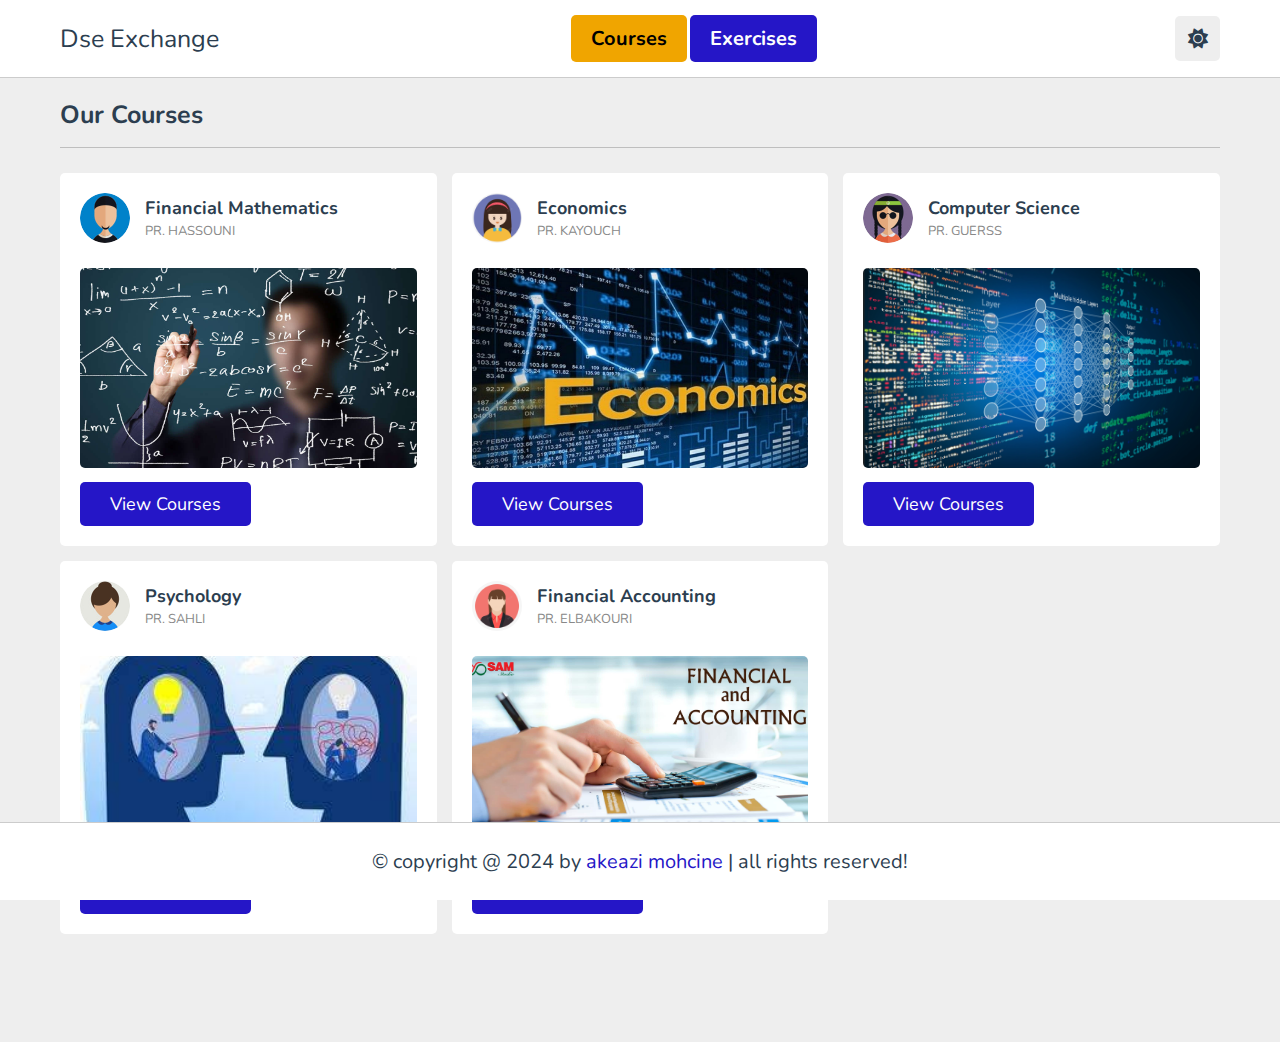
==== index.html @ cc190329 "Update index.html" ====
<!DOCTYPE html>
<html lang="en">
<head>
   <meta charset="UTF-8">
   <meta http-equiv="X-UA-Compatible" content="IE=edge">
   <meta name="viewport" content="width=device-width, initial-scale=1.0">
   <title>Courses</title>

   <!-- font awesome cdn link  -->
   <link rel="stylesheet" href="https://cdnjs.cloudflare.com/ajax/libs/font-awesome/6.1.2/css/all.min.css">

   <!-- custom css file link  -->
   <link rel="stylesheet" href="css/style.css">
</head>
<body>

   <header class="header">
   
      <section class="flex">
   
         <a class="logo">Dse Exchange</a>
   
         <!-- Navigation Menu -->
         <nav class="navbar">
            <a class="big-link" href="index.html">Courses</a>
            <a class="big-link2" href="exercices.html">Exercises</a>
         </nav>
   
         <div class="icons">
            <div id="toggle-btn" class="fas fa-sun"></div>
         </div>
   
      </section>
   
   </header>   

<section class="courses">

   <h1 class="heading">Our Courses</h1>

   <div class="box-container">

      <div class="box">
         <div class="tutor">
            <img src="images/pic-4.jpg" alt="">
            <div class="info">
               <h3>Financial Mathematics</h3>
               <span>PR. HASSOUNI</span>
            </div>
         </div>
         <div class="thumb">
            <img src="images/fm.jpg" alt="">
            <a href="https://drive.google.com/drive/folders/1crMTccgxnevc5hbX9Dedl_AWWktTuUUi?usp=sharing" class="inline-btn">View Courses</a>
         </div>
      </div>

      <div class="box">
         <div class="tutor">
            <img src="images/pic8.jpg" alt="">
            <div class="info">
               <h3>Economics</h3>
               <span>PR. KAYOUCH</span>
            </div>
         </div>
         <div class="thumb">
            <img src="images/ecp.jpg" alt="">
            <a href="https://drive.google.com/drive/folders/1Th9rCBXiQzk5JSI3IMgXbAjvZ4l3m2qk?usp=sharing" class="inline-btn">View Courses</a>
         </div>
      </div>

      <div class="box">
         <div class="tutor">
            <img src="images/pic-2.jpg" alt="">
            <div class="info">
               <h3>Computer Science</h3>
               <span>PR. GUERSS</span>
            </div>
         </div>
         <div class="thumb">
            <img src="images/cs.png" alt="">
            <a href="https://drive.google.com/drive/folders/1ckZdYh1-syMesNql-fNwodnT44uyg0Ip?usp=drive_link" class="inline-btn">View Courses</a>
         </div>
      </div>

      <div class="box">
         <div class="tutor">
            <img src="images/pic-5.jpg" alt="">
            <div class="info">
               <h3>Psychology</h3>
               <span>PR. SAHLI</span>
            </div>
         </div>
         <div class="thumb">
            <img src="images/psychology.jpg" alt="">
            <a href="https://drive.google.com/drive/folders/1phlocwtbNQ9OZo2o2fSJw6K4sca0EnSo?usp=sharing" class="inline-btn">View Courses</a>
         </div>
      </div>

      <div class="box">
         <div class="tutor">
            <img src="images/pic6.jpg" alt="">
            <div class="info">
               <h3>Financial Accounting</h3>
               <span>PR. ELBAKOURI</span>
            </div>
         </div>
         <div class="thumb">
            <img src="images/faa.jpg" alt="">
            <a href="https://drive.google.com/drive/folders/1cn_ywkUSxmwMrt8KOlFSHFh9-qD40tRK?usp=sharing" class="inline-btn">View Courses</a>
         </div>
      </div>

   </div>
</section>

<footer class="footer">
   &copy; copyright @ 2024 by <span>akeazi mohcine</span> | all rights reserved!
</footer>

<!-- custom js file link  -->
<script src="js/script.js"></script>

</body>
</html>
---- css/style.css ----
@import url('https://fonts.googleapis.com/css2?family=Nunito:wght@200;300;400;500;600;700&display=swap');

:root{
   --main-color:#2516c7;
   --red:#e74c3c;
   --orange:#f39c12;
   --light-color:#888;
   --light-bg:#eee;
   --black:#2c3e50;
   --white:#fff;
   --border:.1rem solid rgba(0,0,0,.2);
}

*{
   font-family: 'Nunito', sans-serif;
   margin:0; padding:0;
   box-sizing: border-box;
   outline: none; border:none;
   text-decoration: none;
}

*::selection{
   background-color: var(--main-color);
   color:#fff;
}

html{
   font-size: 62.5%;
   overflow-x: hidden;
}

html::-webkit-scrollbar{
   width: 1rem;
   height: .5rem;
}

html::-webkit-scrollbar-track{
   background-color: transparent;
}

html::-webkit-scrollbar-thumb{
   background-color: var(--main-color);
}

body{
   background-color: var(--light-bg);
 
}
/* Make the <a> tag bigger */
.big-link {
   font-size: 2rem; /* Makes the font larger */
   font-weight: bold; /* Makes the font bold */
   color: #000; /* Text color */
   text-decoration: none; /* Remove the underline */
}

/* Optional: Add padding to make it stand out more */
.big-link {
   padding: 10px 20px; /* Adds space around the text */
   background-color: #f0a500; /* Add background color */
   border-radius: 5px; /* Rounds the corners */
   display: inline-block; /* Makes padding work better */
}

/* Hover effect */
.big-link:hover {
   background-color: #2c3e50; /* Change background on hover */
   color: #fff; /* Change text color on hover */
}
.big-link2 {
   font-size: 2rem; /* Makes the font larger */
   font-weight: bold; /* Makes the font bold */
   color: #fdfdfd; /* Text color */
   text-decoration: none; /* Remove the underline */
}

/* Optional: Add padding to make it stand out more */
.big-link2 {
   padding: 10px 20px; /* Adds space around the text */
   background-color: #2516c7; /* Add background color */
   border-radius: 5px; /* Rounds the corners */
   display: inline-block; /* Makes padding work better */
}

/* Hover effect */
.big-link2:hover {
   background-color: #2c3e50; /* Change background on hover */
   color: #fff; /* Change text color on hover */
}
body.dark{
   --light-color:#aaa;
   --light-bg:#333;
   --black:#fff;
   --white:#222;
   --border:.1rem solid rgba(255,255,255,.2);
}

body.active{
   padding-left: 0;
}

section{
   padding:2rem;
   margin: 0 auto;
   max-width: 1200px;
}

.heading{
   font-size: 2.5rem;
   color:var(--black);
   margin-bottom: 2.5rem;
   border-bottom: var(--border);
   padding-bottom: 1.5rem;
   text-transform: capitalize;
}

.inline-btn{
   border-radius: .5rem;
   color:#fff;
   font-size: 1.8rem;
   cursor: pointer;
   text-transform: capitalize;
   padding:1rem 3rem;
   text-align: center;
   margin-top: 1rem;
   display: inline-block;
   background-color: var(--main-color);
}
.inline-btn:hover{
   background-color: var(--black);
   color: var(--white);
}
.header{
   position: sticky;
   top:0; left:0; right: 0;
   background-color: var(--white);
   z-index: 1000;
   border-bottom: var(--border);
}


.header .flex{
   display: flex;
   align-items: center;
   justify-content: space-between;
   position: relative;
   padding: 1.5rem 2rem;
}

.header .flex .logo{
   font-size: 2.5rem;
   color: var(--black);
}
.header .flex .icons div{
   font-size: 2rem;
   color:var(--black);
   background-color: var(--light-bg);
   border-radius: .5rem;
   height: 4.5rem;
   width: 4.5rem;
   line-height: 4.5rem;
   cursor: pointer;
   text-align: center;
   margin-left: .7rem;
}

.header .flex .icons div:hover{
   background-color: var(--black);
   color:var(--white);
}

.header .flex .profile{
   position: absolute;
   top:120%; right: 2rem;
   background-color: var(--white);
   border-radius: .5rem;
   padding: 1.5rem;
   text-align: center;
   overflow: hidden;
   transform-origin: top right;
   transform: scale(0);
   transition: .2s linear;
   width: 30rem;
}

.header .flex .profile.active{
   transform: scale(1);
}

.header .flex .profile .image{
   height: 10rem;
   width: 10rem;
   border-radius: 50%;
   object-fit: contain;
   margin-bottom: 1rem;
}

.header .flex .profile .name{
   font-size: 2rem;
   color:var(--black);
   overflow: hidden;
   text-overflow: ellipsis;
   white-space: nowrap;
}

.header .flex .profile .role{
   font-size: 1.8rem;
   color: var(--light-color);
}





.courses .box-container{
   display: grid;
   grid-template-columns: repeat(auto-fit, minmax(30rem, 1fr));
   gap:1.5rem;
   justify-content: center;
   align-items: flex-start;
}

.courses .box-container .box{
   border-radius: .5rem;
   background-color: var(--white);
   padding: 2rem;
}

.courses .box-container .box .tutor{
   display: flex;
   align-items: center;
   gap: 1.5rem;
   margin-bottom: 2.5rem;
}

.courses .box-container .box .tutor img{
   height: 5rem;
   width: 5rem;
   border-radius: 50%;
   object-fit: cover;
}

.courses .box-container .box .tutor h3{
   font-size: 1.8rem;
   color: var(--black);
   margin-bottom: .2rem;
}

.courses .box-container .box .tutor span{
   font-size: 1.3rem;
   color:var(--light-color);
}

.courses .box-container .box .thumb{
   position: relative;
}

.courses .box-container .box .thumb span{
   position: absolute;
   top:1rem; left: 1rem;
   border-radius: .5rem;
   padding: .5rem 1.5rem;
   background-color: rgba(0,0,0,.3);
   color: #fff;
   font-size: 1.5rem;
}

.courses .box-container .box .thumb img{
   width: 100%;
   height: 20rem;
   object-fit: cover;
   border-radius: .5rem;
}

.courses .box-container .box .title{
   font-size: 2rem;
   color: var(--black);
   padding-bottom: .5rem;
   padding-top: 1rem;
}

.courses .more-btn{
   text-align: center;
   margin-top: 2rem;
}







.footer{
   background-color: var(--white);
   border-top: var(--border);
   position: sticky;
   bottom: 0; left: 0; right: 0;
   text-align: center;
   font-size: 2rem;
   padding:2.5rem 2rem;
   color:var(--black);
   margin-top: 1rem;
   z-index: 1000;
   /* padding-bottom: 9.5rem; */
}

.footer span{
   color:var(--main-color);
}



@media (max-width:1200px){

   body{
      padding-left: 0;
   }

   .side-bar{
      left: -30rem;
      transition: .2s linear;
   }

   .side-bar #close-btn{
      display: block;
   }

   .side-bar.active{
      left: 0;
      box-shadow: 0 0 0 100vw rgba(0,0,0,.8);
      border-right: 0;
   }

}

@media (max-width:991px){

   html{
      font-size: 55%;
   }

}

@media (max-width:768px){

   #search-btn{
      display: inline-block;
   }

   .header .flex .search-form{
      position: absolute;
      top: 99%; left: 0; right: 0;
      border-top: var(--border);
      border-bottom: var(--border);
      background-color: var(--white);
      border-radius: 0;
      width: auto;
      padding: 2rem;
      clip-path: polygon(0 0, 100% 0, 100% 0, 0 0);
      transition: .2s linear;
   }

   .header .flex .search-form.active{
      clip-path: polygon(0 0, 100% 0, 100% 100%, 0 100%);
   }

}

@media (max-width:450px){

   html{
      font-size: 50%;
   }

   .flex-btn{
      gap: 0;
      flex-flow: column;
   }

   .home-grid .box-container{
      grid-template-columns: 1fr;
   }

   .about .row .image img{
      height: 25rem;
   }

}
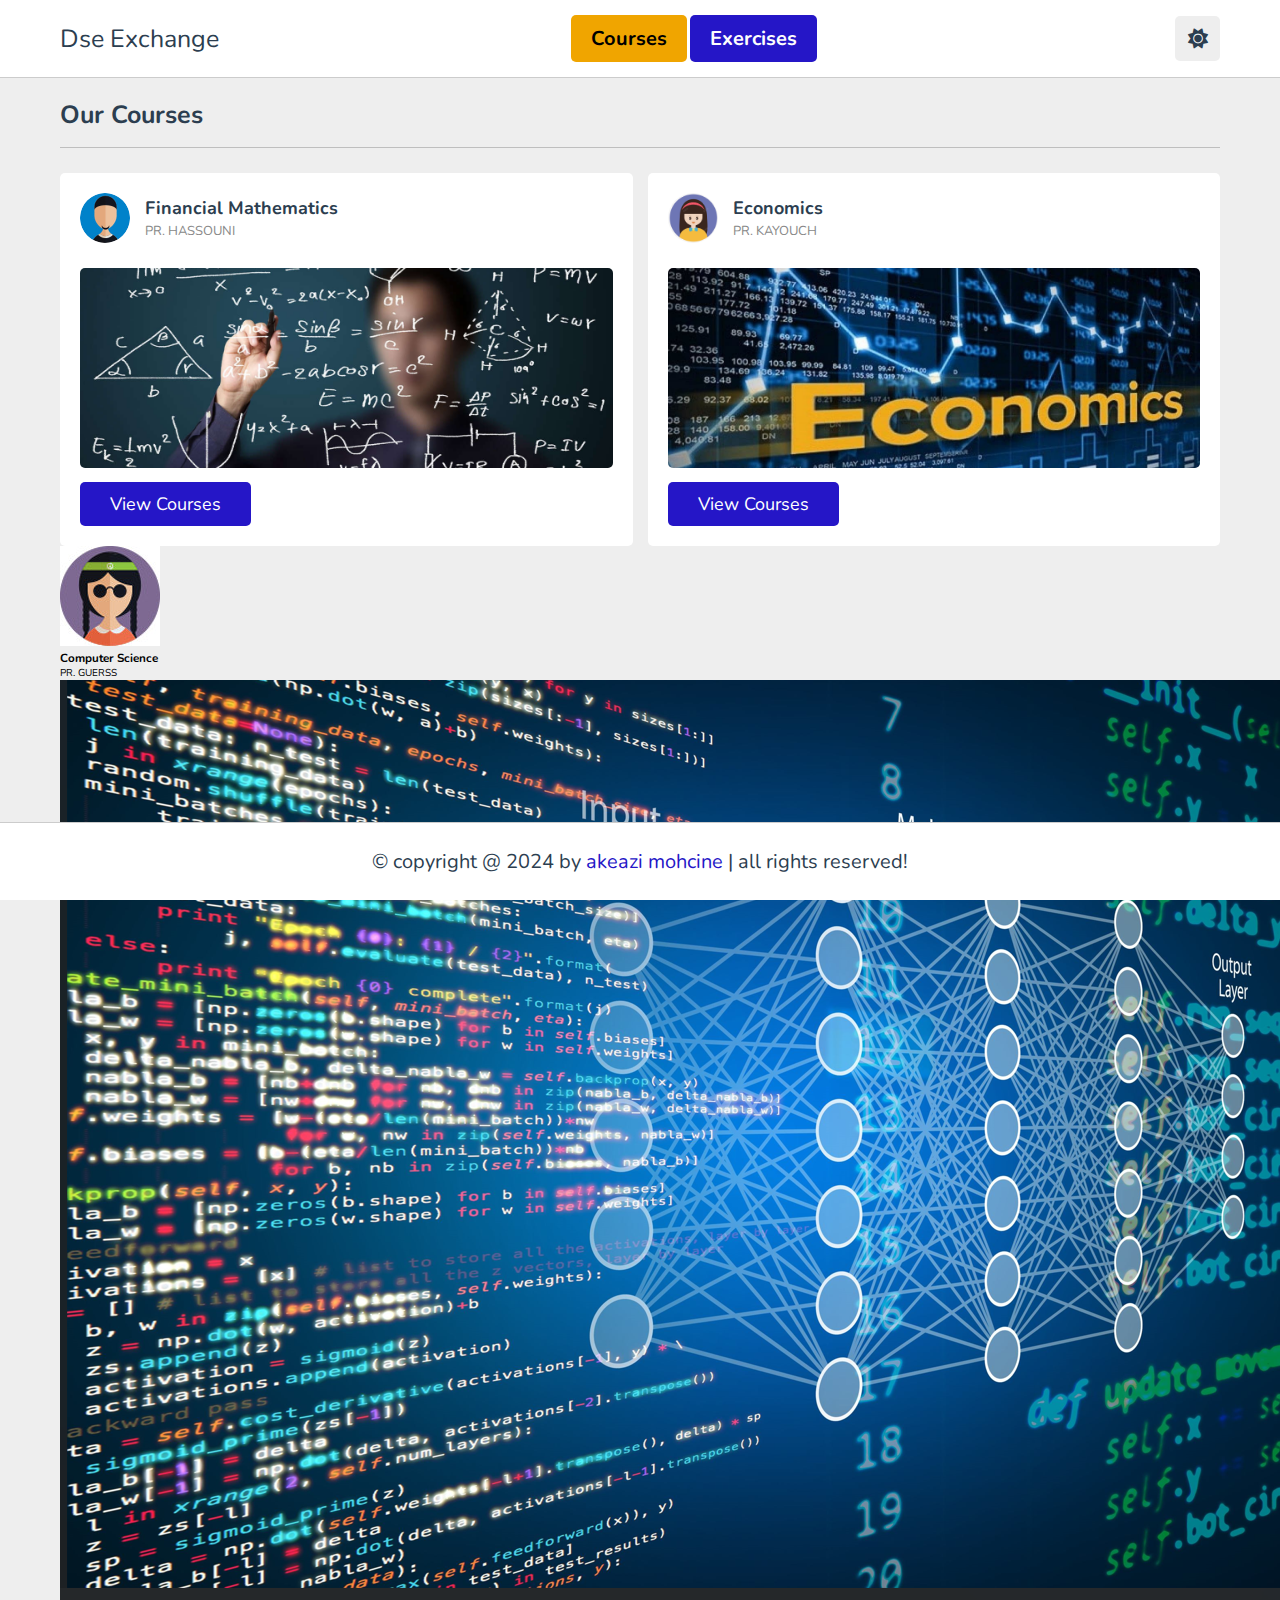
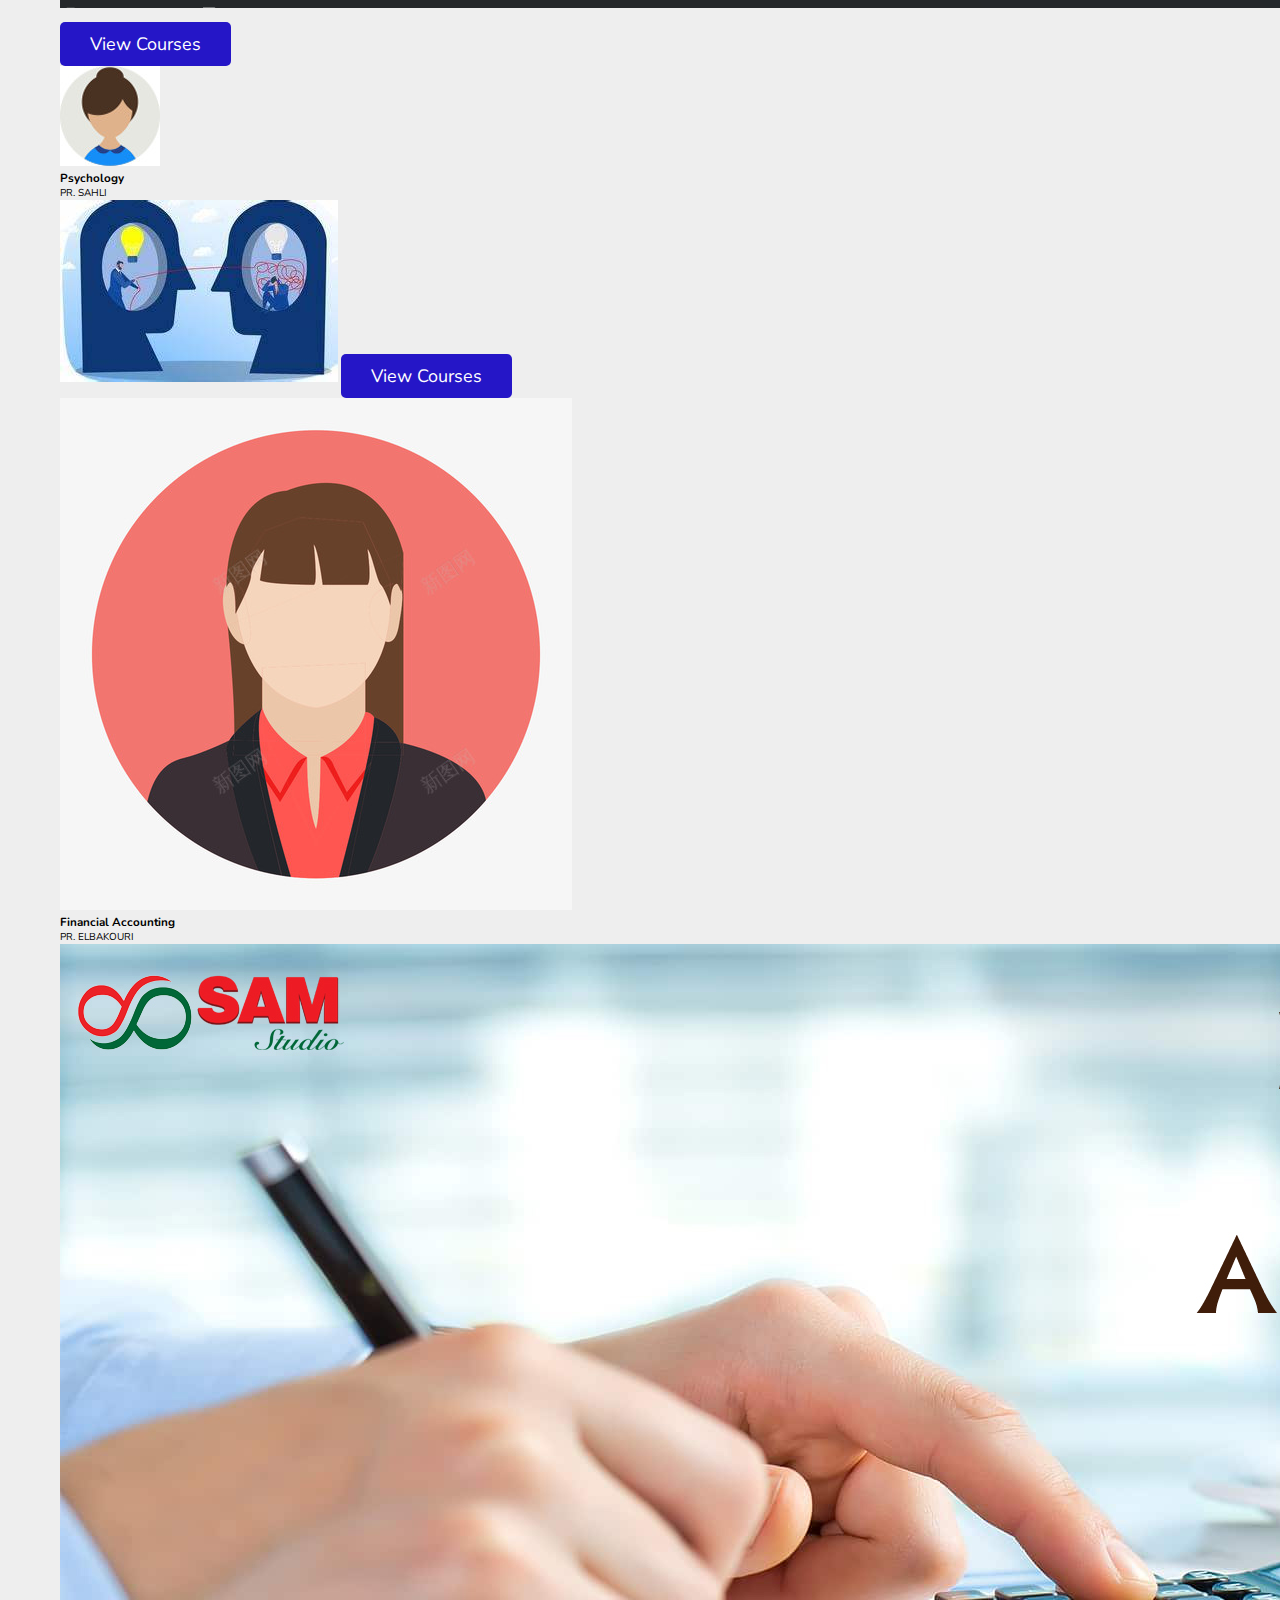
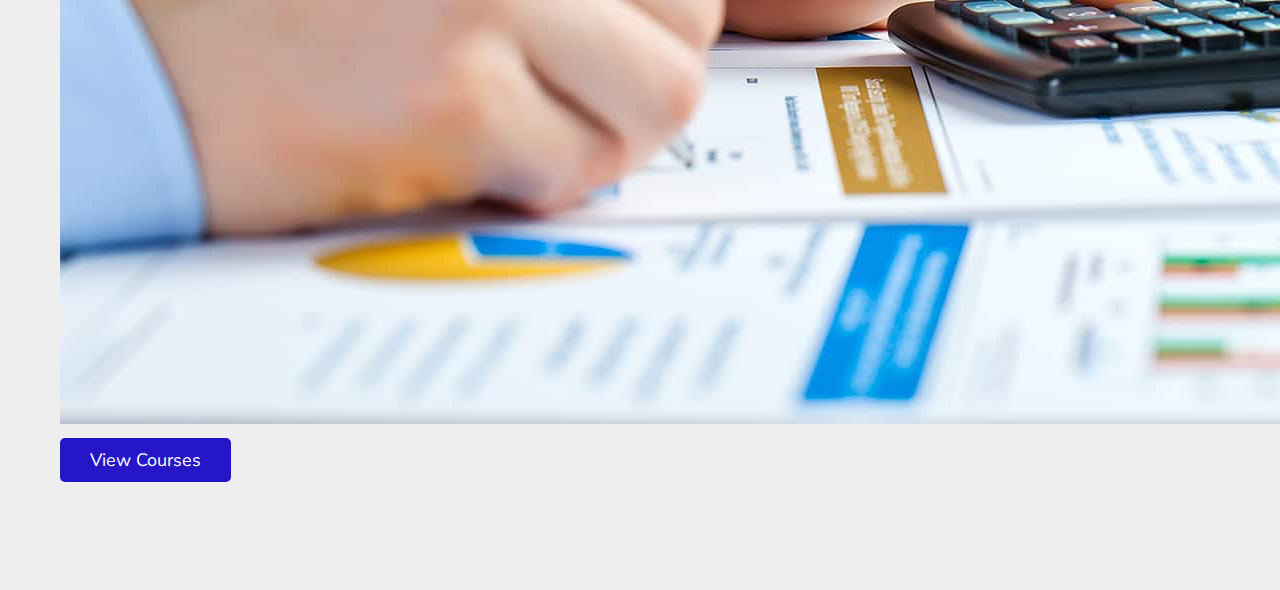
==== commit 153e996d: "Update index.html" ====
--- a/index.html
+++ b/index.html
@@ -64,7 +64,8 @@
          </div>
          <div class="thumb">
             <img src="images/ecp.jpg" alt="">
-            <a href="https://drive.google.com/drive/folders/1Th9rCBXiQzk5JSI3IMgXbAjvZ4l3m2qk?usp=sharing" class="inline-btn">View Courses</a>
+     <a href="https://drive.google.com/drive/folders/1csmFyQS9vamdU4F3uZIcPIJDxSa-LzEF?usp=sharingg" class="inline-btn">View Courses</a>
+         </div>
          </div>
       </div>
 
@@ -92,7 +93,7 @@
          </div>
          <div class="thumb">
             <img src="images/psychology.jpg" alt="">
-            <a href="https://drive.google.com/drive/folders/1phlocwtbNQ9OZo2o2fSJw6K4sca0EnSo?usp=sharing" class="inline-btn">View Courses</a>
+            <a href="https://drive.google.com/drive/folders/1cuEIGUO1oqiIeQpi5yHYVV9Igyi-HZUL?usp=sharing" class="inline-btn">View Courses</a>
          </div>
       </div>
 
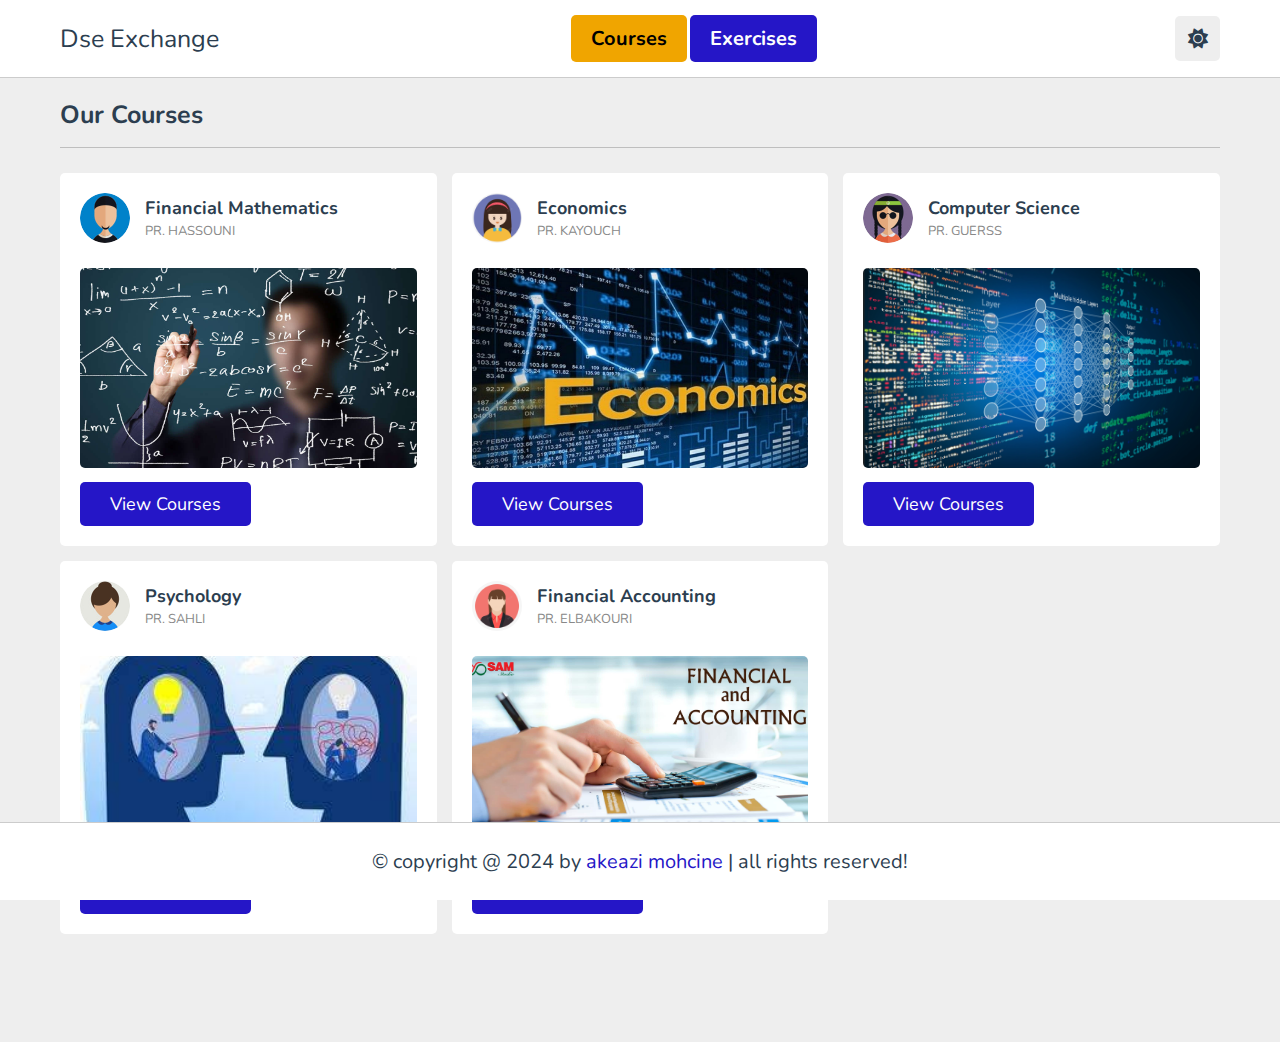
==== commit afb4d109: "Update index.html" ====
--- a/index.html
+++ b/index.html
@@ -64,8 +64,7 @@
          </div>
          <div class="thumb">
             <img src="images/ecp.jpg" alt="">
-     <a href="https://drive.google.com/drive/folders/1csmFyQS9vamdU4F3uZIcPIJDxSa-LzEF?usp=sharingg" class="inline-btn">View Courses</a>
-         </div>
+            <a href="https://drive.google.com/drive/folders/1iIkgLMQAo7nKkLKfVTvu6Nu46A9hXLgG?usp=sharing" class="inline-btn">View Courses</a>
          </div>
       </div>
 
@@ -79,7 +78,7 @@
          </div>
          <div class="thumb">
             <img src="images/cs.png" alt="">
-            <a href="https://drive.google.com/drive/folders/1ckZdYh1-syMesNql-fNwodnT44uyg0Ip?usp=drive_link" class="inline-btn">View Courses</a>
+            <a href="https://drive.google.com/drive/folders/1ckZdYh1-syMesNql-fNwodnT44uyg0Ip?usp=sharing" class="inline-btn">View Courses</a>
          </div>
       </div>
 
@@ -93,7 +92,7 @@
          </div>
          <div class="thumb">
             <img src="images/psychology.jpg" alt="">
-            <a href="https://drive.google.com/drive/folders/1cuEIGUO1oqiIeQpi5yHYVV9Igyi-HZUL?usp=sharing" class="inline-btn">View Courses</a>
+            <a href="https://drive.google.com/drive/folders/1ZuiuvgwUo8eQb_Z1h0gxD5Qb806kXb6h?usp=sharingg" class="inline-btn">View Courses</a>
          </div>
       </div>
 
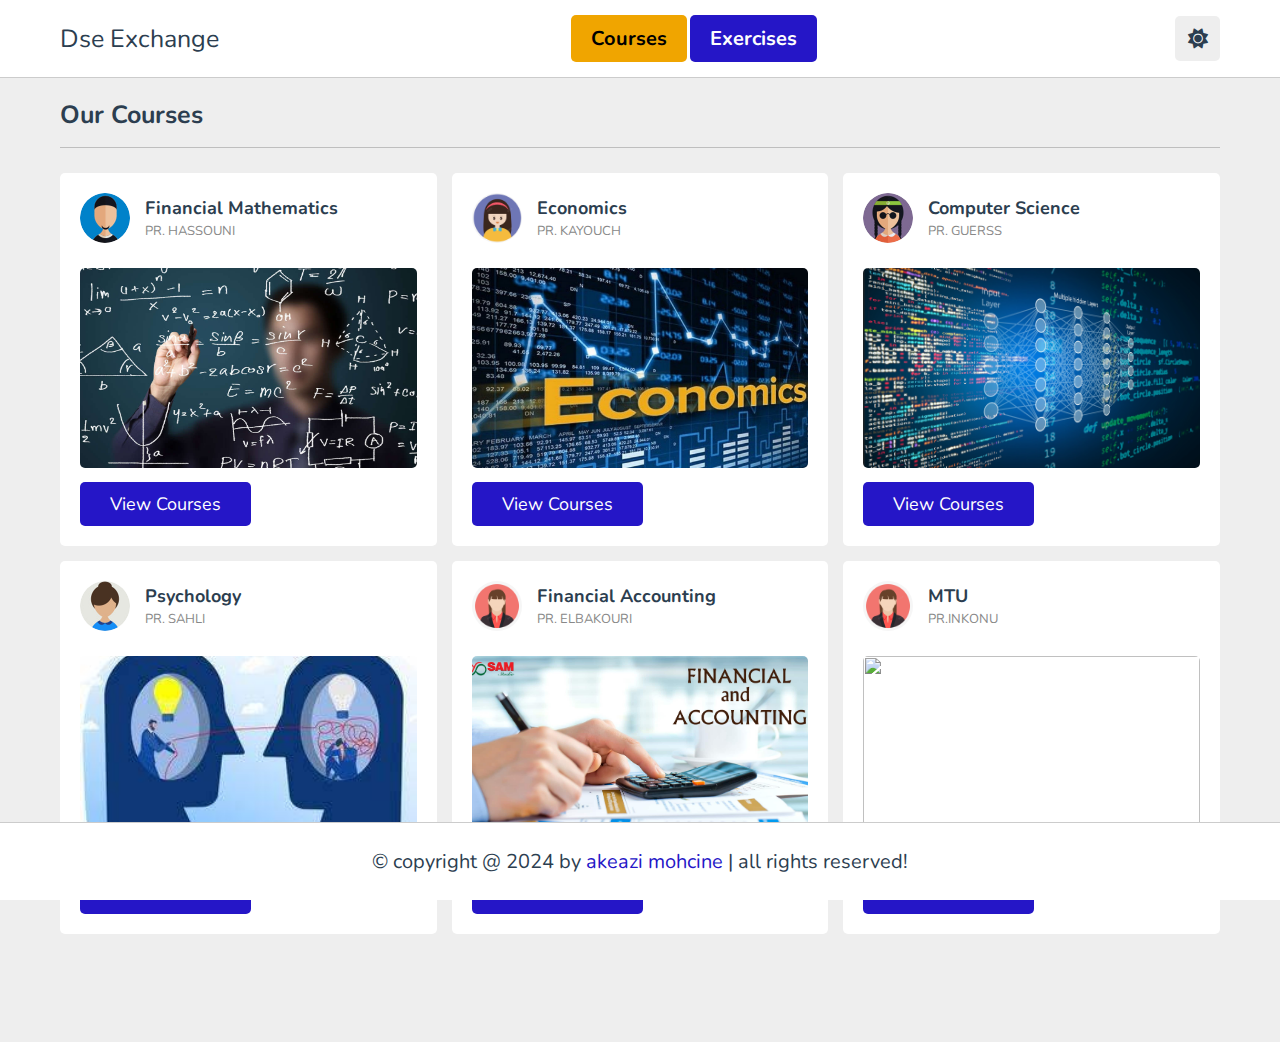
==== commit 41930eb4: "Update index.html" ====
--- a/index.html
+++ b/index.html
@@ -109,6 +109,19 @@
             <a href="https://drive.google.com/drive/folders/1cn_ywkUSxmwMrt8KOlFSHFh9-qD40tRK?usp=sharing" class="inline-btn">View Courses</a>
          </div>
       </div>
+       <div class="box">
+         <div class="tutor">
+            <img src="images/pic6.jpg" alt="">
+            <div class="info">
+               <h3>MTU</h3>
+               <span>PR.INKONU</span>
+            </div>
+         </div>
+         <div class="thumb">
+            <img src="imagesa.jpg" alt="">
+            <a href="https://drive.google.com/drive/folders/1QQCtzif_PuNSl5WoYNNNkEA6yxT22U1B?usp=sharing" class="inline-btn">View Courses</a>
+         </div>
+      </div>
 
    </div>
 </section>
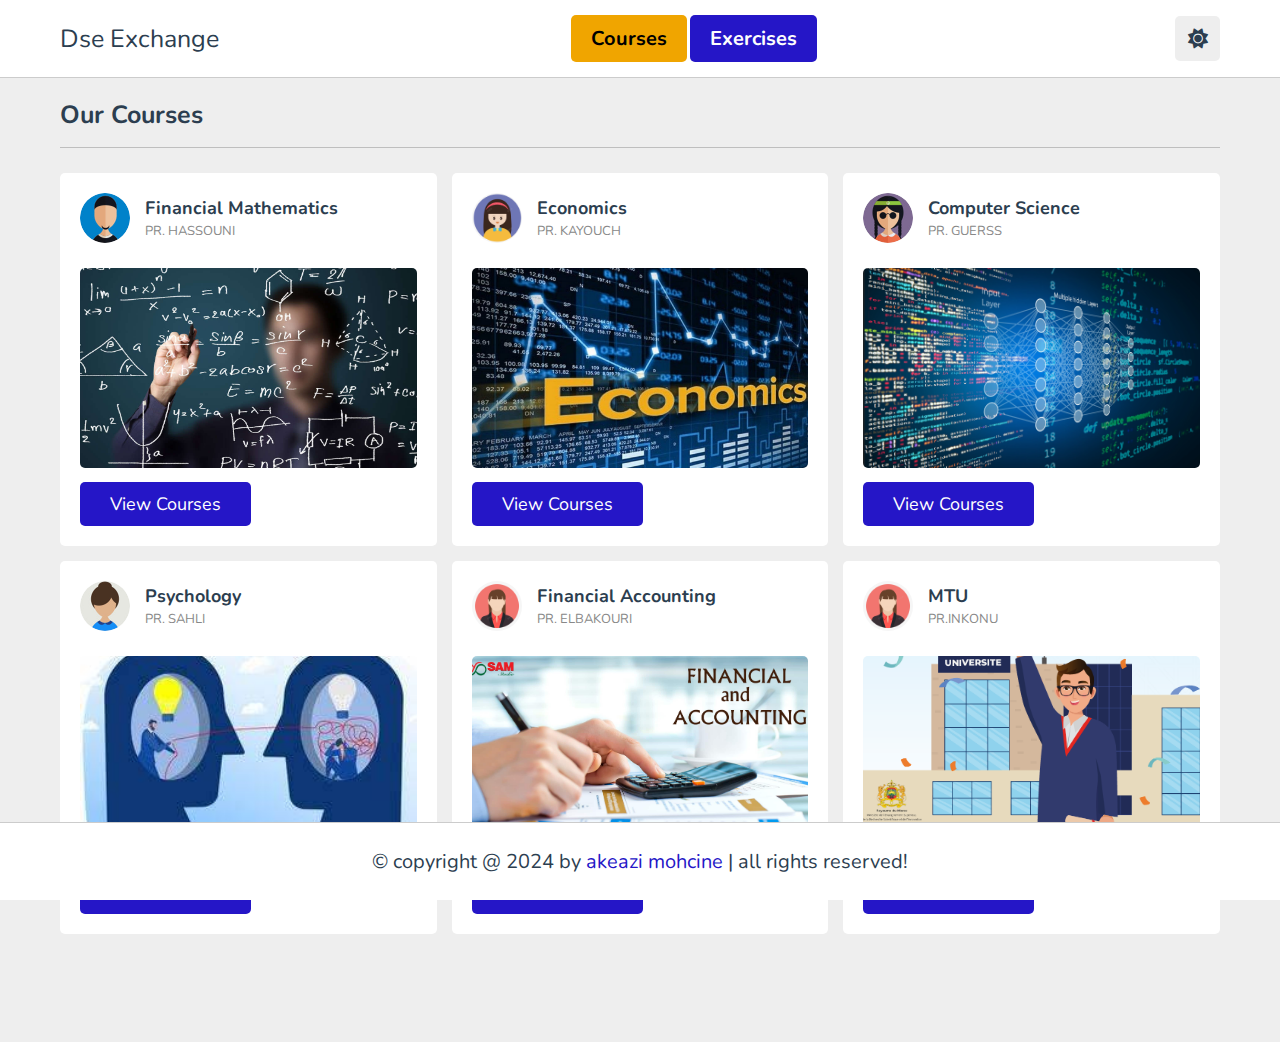
==== commit 7d9c3763: "Update index.html" ====
--- a/index.html
+++ b/index.html
@@ -118,7 +118,7 @@
             </div>
          </div>
          <div class="thumb">
-            <img src="imagesa.jpg" alt="">
+            <img src="images/mtu1.png" alt="">
             <a href="https://drive.google.com/drive/folders/1QQCtzif_PuNSl5WoYNNNkEA6yxT22U1B?usp=sharing" class="inline-btn">View Courses</a>
          </div>
       </div>
